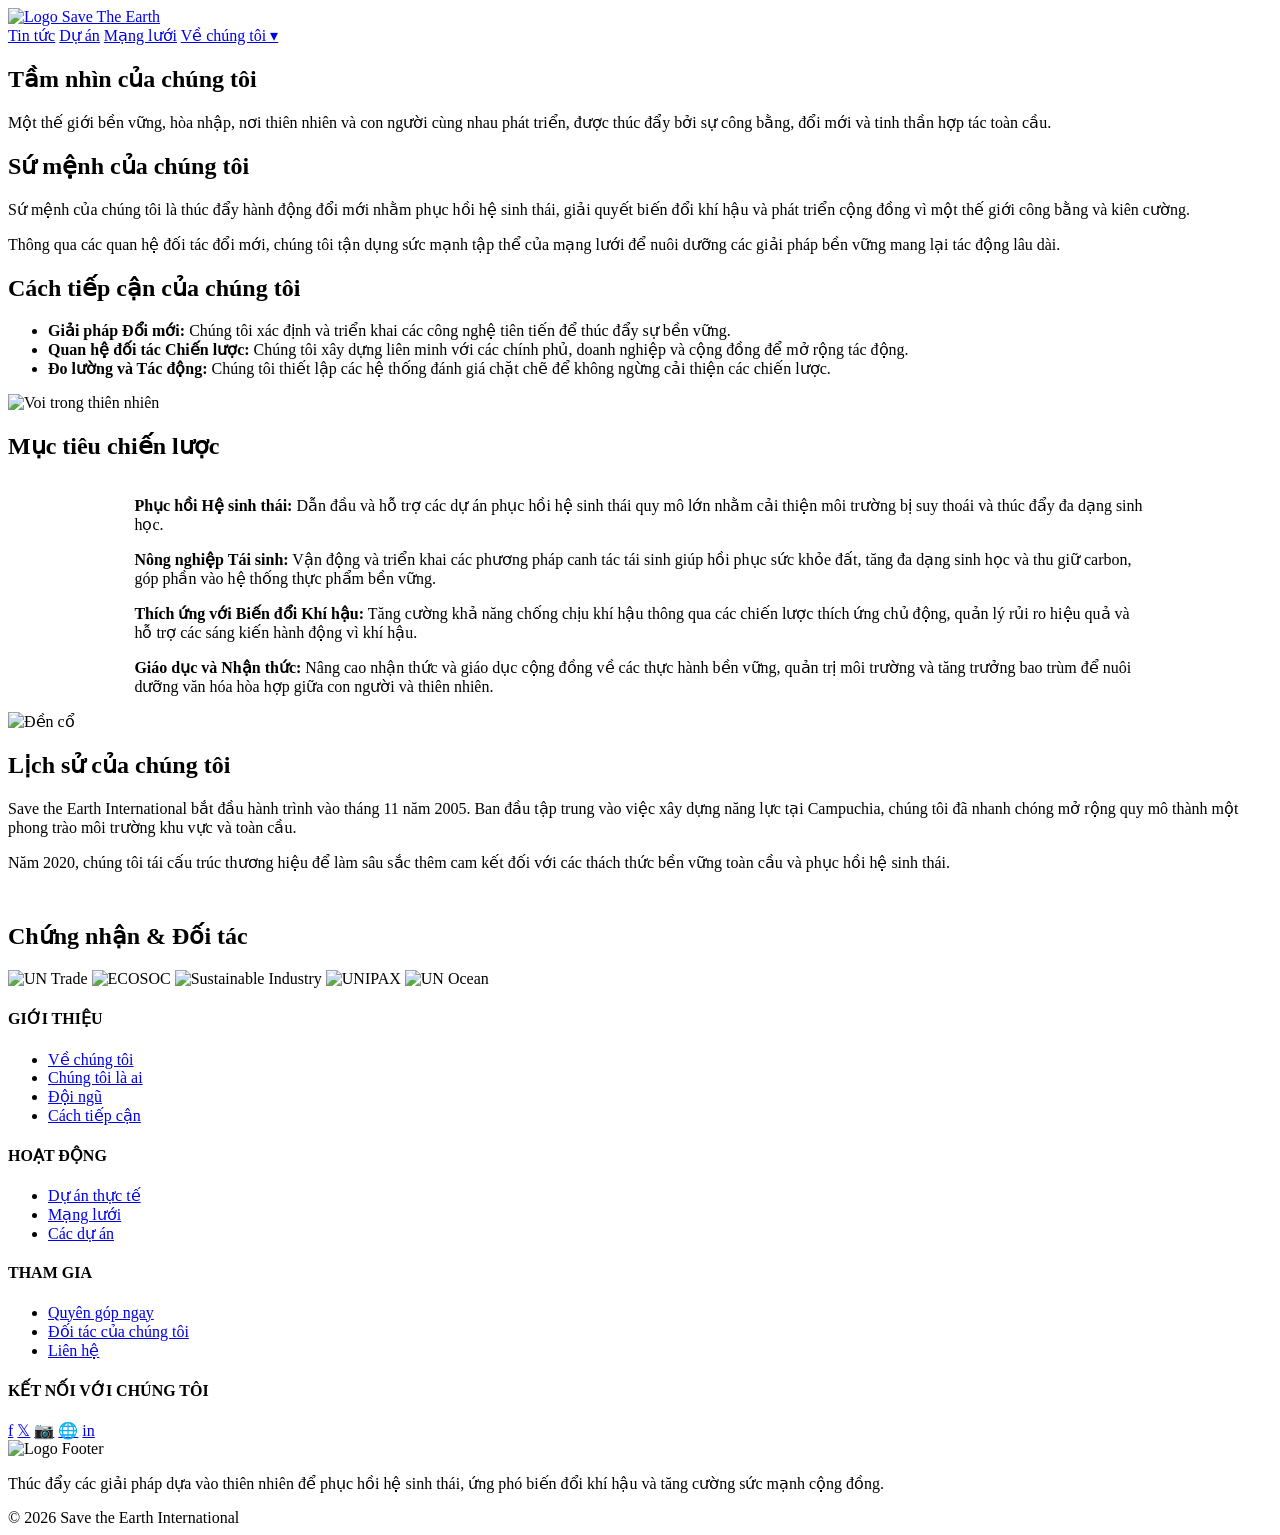
==== about.html @ eb50e09f "Add files via upload" ====
<!DOCTYPE html>
<html lang="vi">

<head>
  <meta charset="UTF-8">
  <meta name="viewport" content="width=device-width, initial-scale=1.0">
  <title>Save The Earth International - Vì Một Thế Giới Bền Vững</title>
  <link rel="stylesheet" href="../style/about.css">
</head>

<body>

  <header class="navbar">
    <a href="index.html">
      <div class="logo">
        <img src="../image/logo.png" alt="Logo Save The Earth">
        <div class="logo-text">
        </div>
      </div>
    </a>
    <nav class="nav-links">
      <a href="news.html">Tin tức</a>
      <a href="projects.html">Dự án</a>
      <a href="network.html">Mạng lưới</a>
      <a href="about.html">Về chúng tôi ▾</a>
    </nav>


  </header>

  <main class="vision-page">
    <section class="vision-hero">
      <div class="container">
        <h1>Tầm nhìn của chúng tôi</h1>
        <p>Một thế giới bền vững, hòa nhập, nơi thiên nhiên và con người cùng nhau phát triển, được thúc đẩy bởi sự công
          bằng, đổi mới và tinh thần hợp tác toàn cầu.</p>
      </div>
    </section>

    <section class="mission-section">
      <div class="container">
        <h2>Sứ mệnh của chúng tôi</h2>
        <p>Sứ mệnh của chúng tôi là thúc đẩy hành động đổi mới nhằm phục hồi hệ sinh thái, giải quyết biến đổi khí hậu
          và phát triển cộng đồng vì một thế giới công bằng và kiên cường.</p>
        <p>Thông qua các quan hệ đối tác đổi mới, chúng tôi tận dụng sức mạnh tập thể của mạng lưới để nuôi dưỡng các
          giải pháp bền vững mang lại tác động lâu dài.</p>
      </div>
    </section>
    <section class="approach-section">
      <div class="container flex-container">
        <div class="text-side">
          <h2>Cách tiếp cận của chúng tôi</h2>
          <ul class="approach-list">
            <li><strong>Giải pháp Đổi mới:</strong> Chúng tôi xác định và triển khai các công nghệ tiên tiến để thúc đẩy
              sự bền vững.</li>
            <li><strong>Quan hệ đối tác Chiến lược:</strong> Chúng tôi xây dựng liên minh với các chính phủ, doanh
              nghiệp và cộng đồng để mở rộng tác động.</li>
            <li><strong>Đo lường và Tác động:</strong> Chúng tôi thiết lập các hệ thống đánh giá chặt chẽ để không ngừng
              cải thiện các chiến lược.</li>
          </ul>
        </div>

        <div class="image-side">
              <img src="../image/ourapproach.png" alt="Voi trong thiên nhiên">
          </div>
        </div>
      </div>
    </section>

    <section class="strategic-objectives">
      <div class="container">
        <h2 class="centered-title">Mục tiêu chiến lược</h2>
        <div class="flex-grid"
          style="width: 80%; display: flex; flex-direction: column; align-items: center; margin: 0 auto; gap: 20px;">
          <div class="objectives-grid">
            <div class="obj-col">
              <div class="obj-item">
                <p><strong>Phục hồi Hệ sinh thái:</strong> Dẫn đầu và hỗ trợ các dự án phục hồi hệ sinh thái quy mô lớn
                  nhằm cải thiện môi trường bị suy thoái và thúc đẩy đa dạng sinh học.</p>
              </div>
              <div class="obj-item">
                <p><strong>Nông nghiệp Tái sinh:</strong> Vận động và triển khai các phương pháp canh tác tái sinh giúp
                  hồi phục sức khỏe đất, tăng đa dạng sinh học và thu giữ carbon, góp phần vào hệ thống thực phẩm bền
                  vững.</p>
              </div>
            </div>

            <div class="obj-col">
              <div class="obj-item">
                <p><strong>Thích ứng với Biến đổi Khí hậu:</strong> Tăng cường khả năng chống chịu khí hậu thông qua các
                  chiến lược thích ứng chủ động, quản lý rủi ro hiệu quả và hỗ trợ các sáng kiến hành động vì khí hậu.
                </p>
              </div>
              <div class="obj-item">
                <p><strong>Giáo dục và Nhận thức:</strong> Nâng cao nhận thức và giáo dục cộng đồng về các thực hành bền
                  vững, quản trị môi trường và tăng trưởng bao trùm để nuôi dưỡng văn hóa hòa hợp giữa con người và
                  thiên nhiên.</p>
              </div>
            </div>
          </div>
        </div>

      </div>
    </section>

    <section class="team-history-section">
      <div class="container">
        <div class="history-flex">
          <div class="history-img">
            <img src="../image/denco.png" alt="Đền cổ">
          </div>
          <div class="history-text">
            <h2>Lịch sử của chúng tôi</h2>
            <p>Save the Earth International bắt đầu hành trình vào tháng 11 năm 2005. Ban đầu tập trung vào việc xây
              dựng năng lực tại Campuchia, chúng tôi đã nhanh chóng mở rộng quy mô thành một phong trào môi trường khu
              vực và toàn cầu.</p>
            <p>Năm 2020, chúng tôi tái cấu trúc thương hiệu để làm sâu sắc thêm cam kết đối với các thách thức bền vững
              toàn cầu và phục hồi hệ sinh thái.</p>
          </div>
        </div>
      </div>
    </section>

    <section class="accreditations" style="margin-top: 50px;">
      <div class="container">
        <h2 class="centered-title">Chứng nhận & Đối tác</h2>
        <div class="logos-row">
          <img src="../image/untrace.png" alt="UN Trade">
          <img src="../image/ecosoc.png" alt="ECOSOC">
          <img src="../image/suitable.png" alt="Sustainable Industry">
          <img src="../image/unipax.png" alt="UNIPAX">
          <img src="../image/unocean.png" alt="UN Ocean">
        </div>
      </div>
    </section>

    <footer class="main-footer">
      <div class="container">
        <div class="footer-grid">
          <div class="footer-col">
            <h4>GIỚI THIỆU</h4>
            <ul>
              <li><a href="#">Về chúng tôi</a></li>
              <li><a href="#">Chúng tôi là ai</a></li>
              <li><a href="#">Đội ngũ</a></li>
              <li><a href="#">Cách tiếp cận</a></li>
            </ul>
          </div>
          <div class="footer-col">
            <h4>HOẠT ĐỘNG</h4>
            <ul>
              <li><a href="#">Dự án thực tế</a></li>
              <li><a href="#">Mạng lưới</a></li>
              <li><a href="#">Các dự án</a></li>
            </ul>
          </div>
          <div class="footer-col">
            <h4>THAM GIA</h4>
            <ul>
              <li><a href="#">Quyên góp ngay</a></li>
              <li><a href="#">Đối tác của chúng tôi</a></li>
              <li><a href="#">Liên hệ</a></li>
            </ul>
          </div>
          <div class="footer-col social-col">
            <h4>KẾT NỐI VỚI CHÚNG TÔI</h4>
            <div class="social-icons">
              <a href="#" class="icon">f</a>
              <a href="#" class="icon">𝕏</a>
              <a href="#" class="icon">📷</a>
              <a href="#" class="icon">🌐</a>
              <a href="#" class="icon">in</a>
            </div>
          </div>
        </div>

        <div class="footer-bottom">
          <div class="footer-logo-area">
            <div class="logo">
              <img src="../image/logo.png" alt="Logo Footer">
            </div>
            <p class="footer-tagline">Thúc đẩy các giải pháp dựa vào thiên nhiên để phục hồi hệ sinh thái, ứng phó biến
              đổi khí hậu và tăng cường sức mạnh cộng đồng.</p>
          </div>
          <div class="footer-copy">
            <span>© 2026 Save the Earth International</span>
          </div>
        </div>
      </div>
    </footer>
  </main>

</body>

</html>
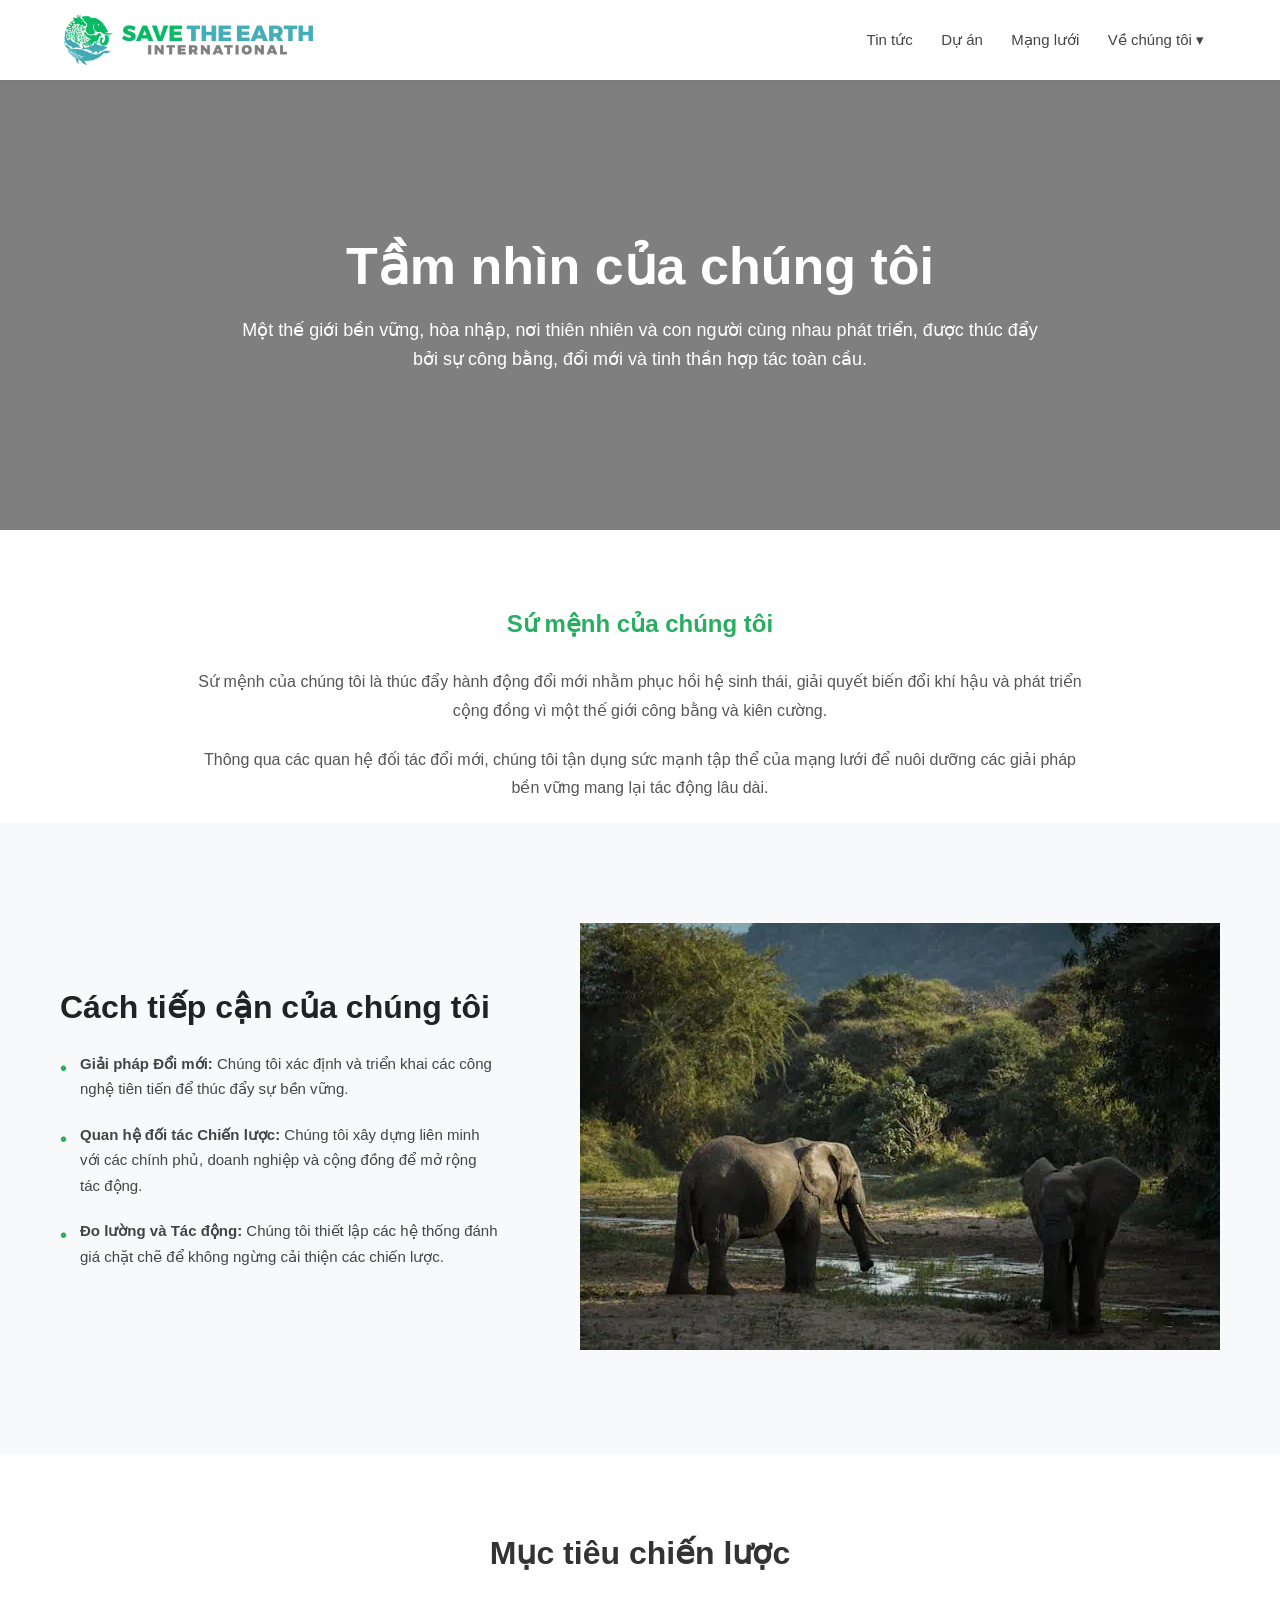
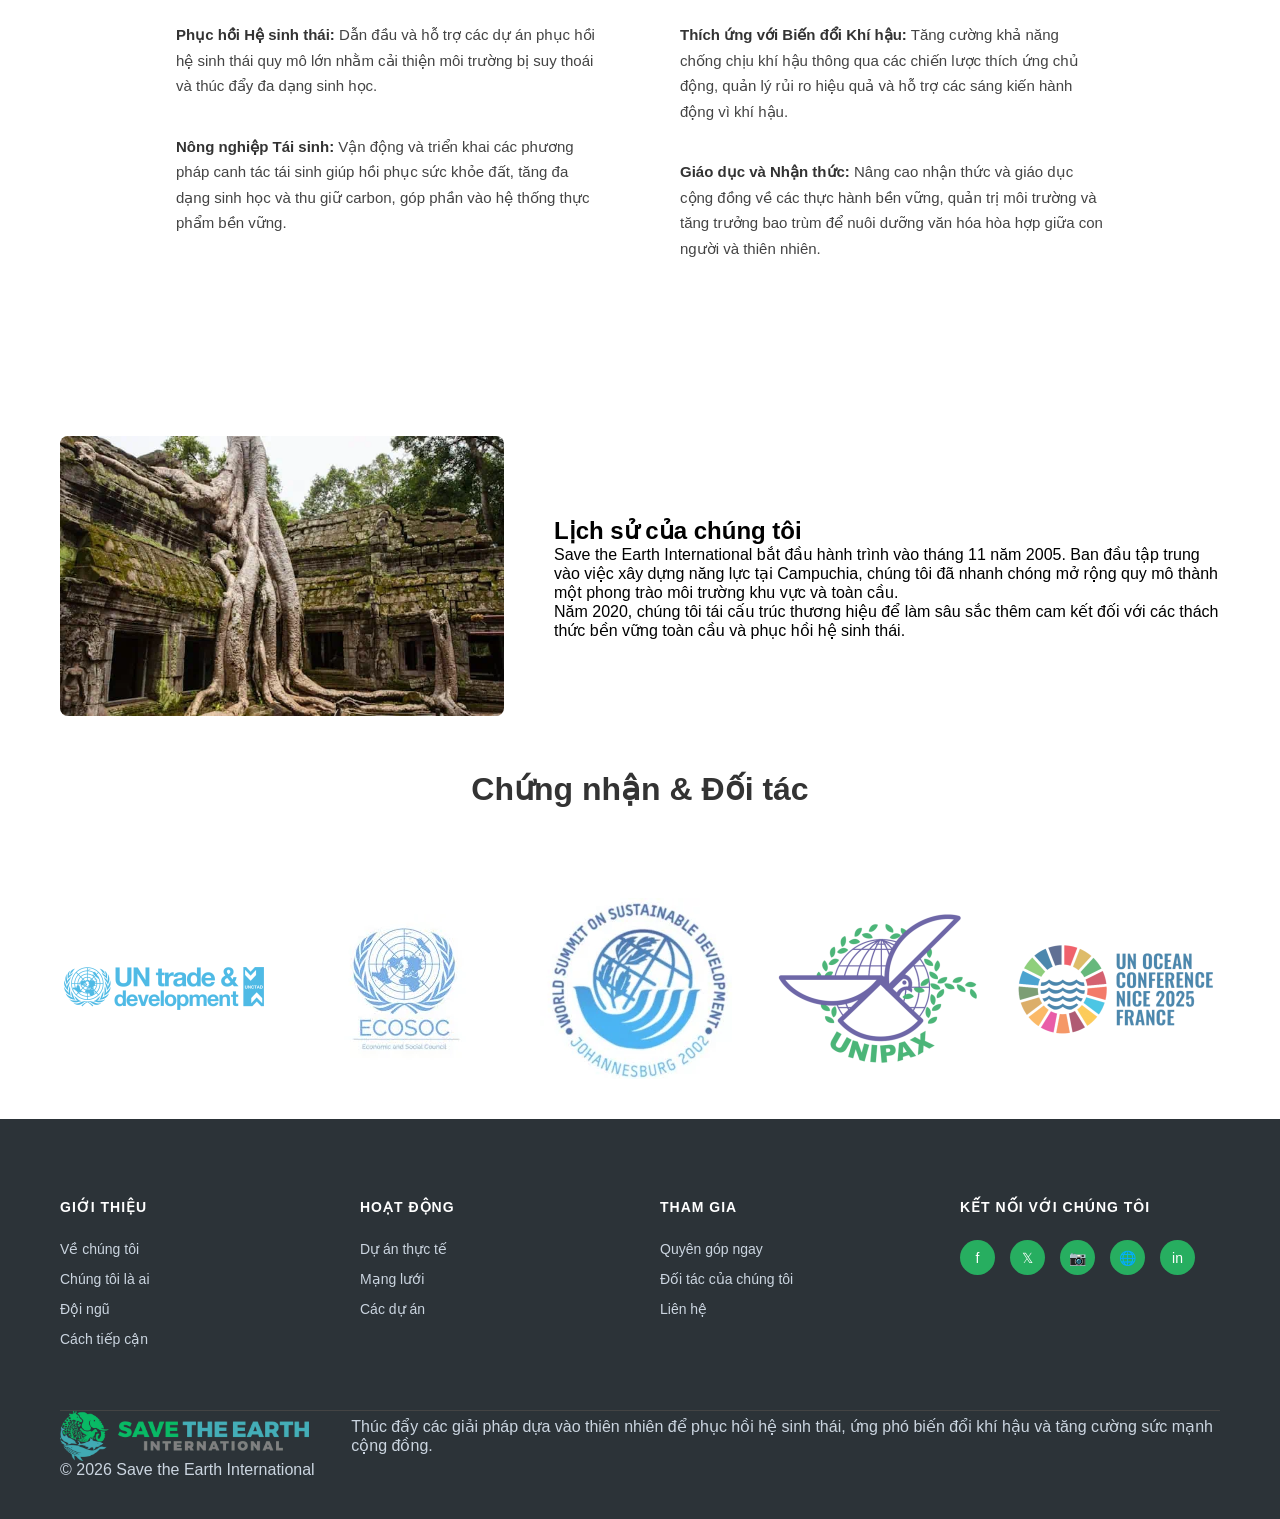
==== commit 5bbbb1b8: "Update about.html" ====
--- a/about.html
+++ b/about.html
@@ -5,7 +5,7 @@
   <meta charset="UTF-8">
   <meta name="viewport" content="width=device-width, initial-scale=1.0">
   <title>Save The Earth International - Vì Một Thế Giới Bền Vững</title>
-  <link rel="stylesheet" href="../style/about.css">
+  <link rel="stylesheet" href="about.css">
 </head>
 
 <body>
@@ -13,7 +13,7 @@
   <header class="navbar">
     <a href="index.html">
       <div class="logo">
-        <img src="../image/logo.png" alt="Logo Save The Earth">
+        <img src="logo.png" alt="Logo Save The Earth">
         <div class="logo-text">
         </div>
       </div>
@@ -61,7 +61,7 @@
         </div>
 
         <div class="image-side">
-              <img src="../image/ourapproach.png" alt="Voi trong thiên nhiên">
+              <img src="ourapproach.png" alt="Voi trong thiên nhiên">
           </div>
         </div>
       </div>
@@ -107,7 +107,7 @@
       <div class="container">
         <div class="history-flex">
           <div class="history-img">
-            <img src="../image/denco.png" alt="Đền cổ">
+            <img src="denco.png" alt="Đền cổ">
           </div>
           <div class="history-text">
             <h2>Lịch sử của chúng tôi</h2>
@@ -125,11 +125,11 @@
       <div class="container">
         <h2 class="centered-title">Chứng nhận & Đối tác</h2>
         <div class="logos-row">
-          <img src="../image/untrace.png" alt="UN Trade">
-          <img src="../image/ecosoc.png" alt="ECOSOC">
-          <img src="../image/suitable.png" alt="Sustainable Industry">
-          <img src="../image/unipax.png" alt="UNIPAX">
-          <img src="../image/unocean.png" alt="UN Ocean">
+          <img src="untrace.png" alt="UN Trade">
+          <img src="ecosoc.png" alt="ECOSOC">
+          <img src="suitable.png" alt="Sustainable Industry">
+          <img src="unipax.png" alt="UNIPAX">
+          <img src="unocean.png" alt="UN Ocean">
         </div>
       </div>
     </section>
@@ -177,7 +177,7 @@
         <div class="footer-bottom">
           <div class="footer-logo-area">
             <div class="logo">
-              <img src="../image/logo.png" alt="Logo Footer">
+              <img src="logo.png" alt="Logo Footer">
             </div>
             <p class="footer-tagline">Thúc đẩy các giải pháp dựa vào thiên nhiên để phục hồi hệ sinh thái, ứng phó biến
               đổi khí hậu và tăng cường sức mạnh cộng đồng.</p>
@@ -192,4 +192,4 @@
 
 </body>
 
-</html>+</html>
--- a/about.css
+++ b/about.css
@@ -0,0 +1,584 @@
+* {
+  margin: 0;
+  padding: 0;
+  box-sizing: border-box;
+  font-family: 'Segoe UI', Tahoma, Geneva, Verdana, sans-serif;
+}
+
+.navbar {
+  display: flex;
+  justify-content: space-between;
+  align-items: center;
+  padding: 15px 5%;
+  background: #fff;
+  position: sticky;
+  top: 0;
+  z-index: 1000;
+  box-shadow: 0 2px 5px rgba(0, 0, 0, 0.05);
+}
+
+.logo {
+  display: flex;
+  align-items: center;
+}
+
+.logo img {
+  height: 50px;
+  margin-right: 12px;
+}
+
+.logo-text .green {
+  color: #27ae60;
+  font-weight: 800;
+  font-size: 18px;
+  line-height: 1;
+}
+
+.logo-text .gray {
+  color: #555;
+  font-size: 12px;
+  letter-spacing: 1px;
+  font-weight: 600;
+}
+
+.nav-links a {
+  text-decoration: none;
+  color: #444;
+  margin: 0 12px;
+  font-weight: 500;
+  font-size: 15px;
+  transition: color 0.3s;
+}
+
+.nav-links a:hover {
+  color: #27ae60;
+}
+
+.nav-actions {
+  display: flex;
+  align-items: center;
+  gap: 20px;
+}
+
+.cart-icon {
+  font-size: 18px;
+  cursor: pointer;
+  position: relative;
+}
+
+.cart-icon small {
+  background: #eee;
+  padding: 2px 6px;
+  border-radius: 50%;
+  font-size: 10px;
+  position: absolute;
+  top: -10px;
+  right: -15px;
+}
+
+.btn-donate {
+  background-color: #00b894;
+  color: white;
+  border: none;
+  padding: 10px 25px;
+  border-radius: 4px;
+  font-weight: bold;
+  cursor: pointer;
+  transition: background 0.3s;
+}
+
+.btn-donate:hover {
+  background-color: #009475;
+}
+
+
+.container {
+  max-width: 1200px;
+  margin: 0 auto;
+  padding: 0 20px;
+}
+
+.vision-hero {
+  background: linear-gradient(rgba(0, 0, 0, 0.5), rgba(0, 0, 0, 0.5)), url('../image/outvision.png') center/cover;
+  height: 450px;
+  display: flex;
+  flex-direction: column;
+  justify-content: center;
+  align-items: center;
+  text-align: center;
+  color: white;
+}
+
+.vision-hero h1 {
+  font-size: 52px;
+  margin-bottom: 20px;
+}
+
+.vision-hero p {
+  max-width: 800px;
+  font-size: 18px;
+  line-height: 1.6;
+}
+
+.mission-section {
+  padding: 80px 0 0 0 ;
+  text-align: center;
+}
+
+.mission-section h2 {
+  color: #27ae60;
+  margin-bottom: 30px;
+}
+
+.mission-section p {
+  max-width: 900px;
+  margin: 0 auto 20px;
+  color: #555;
+  line-height: 1.8;
+}
+
+
+
+.centered-title {
+  text-align: center;
+  margin-bottom: 50px;
+}
+
+.vision-video-wrapper {
+  position: relative;
+  margin-top: 50px;
+  border-radius: 12px;
+  overflow: hidden;
+  height: 400px;
+}
+
+.vision-video-wrapper img {
+  width: 100%;
+  height: 100%;
+  object-fit: cover;
+}
+
+.play-btn-circle {
+  position: absolute;
+  top: 50%;
+  left: 50%;
+  transform: translate(-50%, -50%);
+  width: 70px;
+  height: 70px;
+  background: #27ae60;
+  color: white;
+  border-radius: 50%;
+  display: flex;
+  align-items: center;
+  justify-content: center;
+  font-size: 30px;
+  cursor: pointer;
+}
+
+.history-flex {
+  display: flex;
+  gap: 50px;
+  align-items: center;
+  margin-top: 60px;
+}
+
+.history-img {
+  position: relative;
+  flex: 1;
+}
+
+.history-img img {
+  width: 100%;
+  border-radius: 8px;
+}
+
+.history-text {
+  flex: 1.5;
+}
+
+/* --- SỬA LỖI APPROACH SECTION ĐỂ GIỐNG ẢNH MẪU --- */
+
+.approach-section {
+  padding: 100px 0;
+  background-color: #f8f9fa;
+  /* Màu nền xám cực nhạt */
+}
+
+.flex-container {
+  display: flex;
+  align-items: center;
+  gap: 80px;
+  /* Tăng khoảng cách giữa 2 bên để ảnh không lấn vào chữ */
+}
+
+.text-side {
+  flex: 1;
+  /* Độ rộng bên trái */
+  text-align: left;
+}
+
+.text-side h2 {
+  font-size: 32px;
+  color: #222;
+  margin-bottom: 25px;
+}
+
+.approach-list {
+  list-style: none;
+}
+
+.approach-list li {
+  font-size: 15px;
+  line-height: 1.7;
+  color: #444;
+  margin-bottom: 20px;
+  position: relative;
+  padding-left: 20px;
+}
+
+/* Dấu chấm đầu dòng màu xanh */
+.approach-list li::before {
+  content: "•";
+  color: #27ae60;
+  position: absolute;
+  left: 0;
+  font-size: 20px;
+}
+
+/* --- Vùng xử lý ảnh và trích dẫn nằm đè lên nhau --- */
+.image-side {
+  flex: 1.3;
+  /* Cho bên phải rộng hơn bên trái để ảnh có không gian */
+  position: relative;
+}
+
+.approach-overlap-container {
+  position: relative;
+  width: 100%;
+}
+
+/* Style cho khối ảnh (nằm lệch phải và nằm dưới) */
+.approach-image {
+  width: 100%;
+  max-width: 500px;
+  height: 350px;
+  margin-left: auto;
+  /* Đẩy ảnh sát sang phải */
+  border-radius: 8px;
+  overflow: hidden;
+  box-shadow: 0 10px 30px rgba(0, 0, 0, 0.1);
+  z-index: 1;
+  /* Nằm dưới */
+}
+
+.approach-image img {
+  width: 100%;
+  height: 100%;
+  object-fit: cover;
+}
+
+/* Style cho hộp trích dẫn (nằm đè lên ảnh) */
+.quote-box {
+  background: white;
+  padding: 30px;
+  border-radius: 8px;
+  box-shadow: 0 15px 40px rgba(0, 0, 0, 0.15);
+  /* Bóng đổ đậm hơn để tạo khối */
+  width: 400px;
+  /* Độ rộng hộp chữ */
+
+  /* ĐỊNH VỊ CHO NẰM ĐÈ LÊN ẢNH */
+  position: absolute;
+  bottom: -50px;
+  /* Đẩy xuống góc dưới */
+  right: 50px;
+  /* Đẩy vào góc phải */
+  z-index: 2;
+  /* Đảm bảo luôn nằm trên ảnh */
+}
+
+blockquote {
+  font-style: italic;
+  font-size: 14px;
+  line-height: 1.6;
+  color: #333;
+  border-left: none;
+  /* Bỏ đường kẻ lề trái của blockquote cũ */
+  padding-left: 0;
+}
+
+blockquote footer {
+  margin-top: 15px;
+  font-size: 13px;
+  color: #666;
+  font-style: normal;
+}
+
+/* Responsive cho điện thoại */
+@media (max-width: 992px) {
+  .flex-container {
+    flex-direction: column;
+    text-align: center;
+    gap: 40px;
+  }
+
+  .image-side {
+    width: 100%;
+    margin-top: 50px;
+    flex: auto;
+  }
+
+  .approach-image {
+    margin-left: 0;
+    width: 100%;
+  }
+
+  .quote-box {
+    position: static;
+    /* Trên mobile sẽ không nằm đè nữa mà xếp chồng dọc */
+    width: 100%;
+    box-shadow: none;
+    border-top: 4px solid #27ae60;
+    margin-top: 20px;
+  }
+}
+
+.strategic-objectives {
+  padding: 80px 0;
+  background-color: #fff;
+}
+
+.centered-title {
+  text-align: center;
+  font-size: 32px;
+  font-weight: 700;
+  color: #333;
+  margin-bottom: 50px;
+}
+
+/* Chia 2 cột chính */
+.objectives-grid {
+  display: flex;
+  gap: 60px;
+
+}
+
+.strategic-objectives {
+  padding: 80px 0;
+  background-color: #fff;
+}
+
+/* Container chia 2 cột thoáng */
+.objectives-grid {
+  display: flex;
+  gap: 80px;
+  text-align: left;
+  /* Đảm bảo chữ căn trái */
+}
+
+.obj-col {
+  flex: 1;
+}
+
+.obj-item {
+  margin-bottom: 35px;
+  /* Khoảng cách giữa các đoạn văn */
+}
+
+.obj-item p {
+  font-size: 15px;
+  line-height: 1.7;
+  color: #444;
+  margin: 0;
+  /* Xóa margin mặc định của thẻ p */
+}
+
+.obj-item strong {
+  color: #333;
+  font-weight: 700;
+}
+
+/* Reset lại các định dạng ul li cũ nếu nó vẫn còn bị kế thừa từ đâu đó */
+.strategic-objectives ul,
+.strategic-objectives li {
+  list-style: none !important;
+  padding: 0 !important;
+  margin: 0 !important;
+}
+
+/* Video Wrapper */
+.vision-video-wrapper {
+  position: relative;
+  width: 100%;
+  height: 450px;
+  border-radius: 12px;
+  overflow: hidden;
+  box-shadow: 0 10px 30px rgba(0, 0, 0, 0.1);
+}
+
+.vision-video-wrapper img {
+  width: 100%;
+  height: 100%;
+  object-fit: cover;
+}
+
+.play-btn-circle {
+  position: absolute;
+  top: 50%;
+  left: 50%;
+  transform: translate(-50%, -50%);
+  width: 80px;
+  height: 80px;
+  background: white;
+  color: #27ae60;
+  border-radius: 50%;
+  display: flex;
+  align-items: center;
+  justify-content: center;
+  font-size: 30px;
+  cursor: pointer;
+  box-shadow: 0 4px 15px rgba(0, 0, 0, 0.2);
+  transition: transform 0.3s ease;
+}
+
+.play-btn-circle:hover {
+  transform: translate(-50%, -50%) scale(1.1);
+}
+
+/* Responsive cho mobile */
+@media (max-width: 768px) {
+  .objectives-grid {
+    flex-direction: column;
+    gap: 0;
+  }
+
+  .vision-video-wrapper {
+    height: 250px;
+  }
+}
+
+.logos-row {
+  display: flex;
+  justify-content: space-around;
+  align-items: center;
+  flex-wrap: wrap;
+  gap: 30px;
+  opacity: 0.7;
+  padding: 40px 0;
+}
+
+.logos-row img {
+  transition: 0.3s;
+}
+
+.logos-row img:hover {
+  filter: grayscale(0);
+  opacity: 1;
+}
+
+.btn-green {
+  background: #27ae60;
+  color: white;
+  border: none;
+  padding: 12px 30px;
+  border-radius: 4px;
+  cursor: pointer;
+}
+
+.btn-outline {
+  position: absolute;
+  bottom: 20px;
+  left: 50%;
+  transform: translateX(-50%);
+  background: #27ae60;
+  color: white;
+  border: none;
+  padding: 10px 20px;
+  cursor: pointer;
+}
+
+
+.main-footer {
+  background-color: #2c3338;
+  color: #cbd5e0;
+  padding: 80px 0 40px;
+}
+
+.footer-grid {
+  display: grid;
+  grid-template-columns: repeat(4, 1fr);
+  gap: 40px;
+  border-bottom: 1px solid #444;
+  padding-bottom: 50px;
+}
+
+.footer-col h4 {
+  color: white;
+  font-size: 14px;
+  letter-spacing: 1px;
+  margin-bottom: 25px;
+  text-transform: uppercase;
+}
+
+.footer-col ul {
+  list-style: none;
+}
+
+.footer-col ul li {
+  margin-bottom: 12px;
+}
+
+.footer-col ul li a {
+  text-decoration: none;
+  color: #cbd5e0;
+  font-size: 14px;
+  transition: color 0.3s;
+}
+
+.footer-col ul li a:hover {
+  color: #27ae60;
+}
+
+.social-icons {
+  display: flex;
+  gap: 15px;
+}
+
+.social-icons .icon {
+  width: 35px;
+  height: 35px;
+  background: #27ae60;
+  color: white;
+  border-radius: 50%;
+  display: flex;
+  align-items: center;
+  justify-content: center;
+  text-decoration: none;
+  font-size: 14px;
+}
+
+.footer-logo-area {
+  display: flex;
+  align-items: center;
+  gap: 30px;
+}
+
+.footer-logo-area .logo {
+  display: flex;
+  align-items: center;
+}
+
+@media (max-width: 768px) {
+  .footer-grid {
+    grid-template-columns: 1fr 1fr;
+  }
+
+  .footer-logo-area {
+    flex-direction: column;
+    text-align: center;
+  }
+
+  .history-flex {
+    flex-direction: column;
+  }
+}
